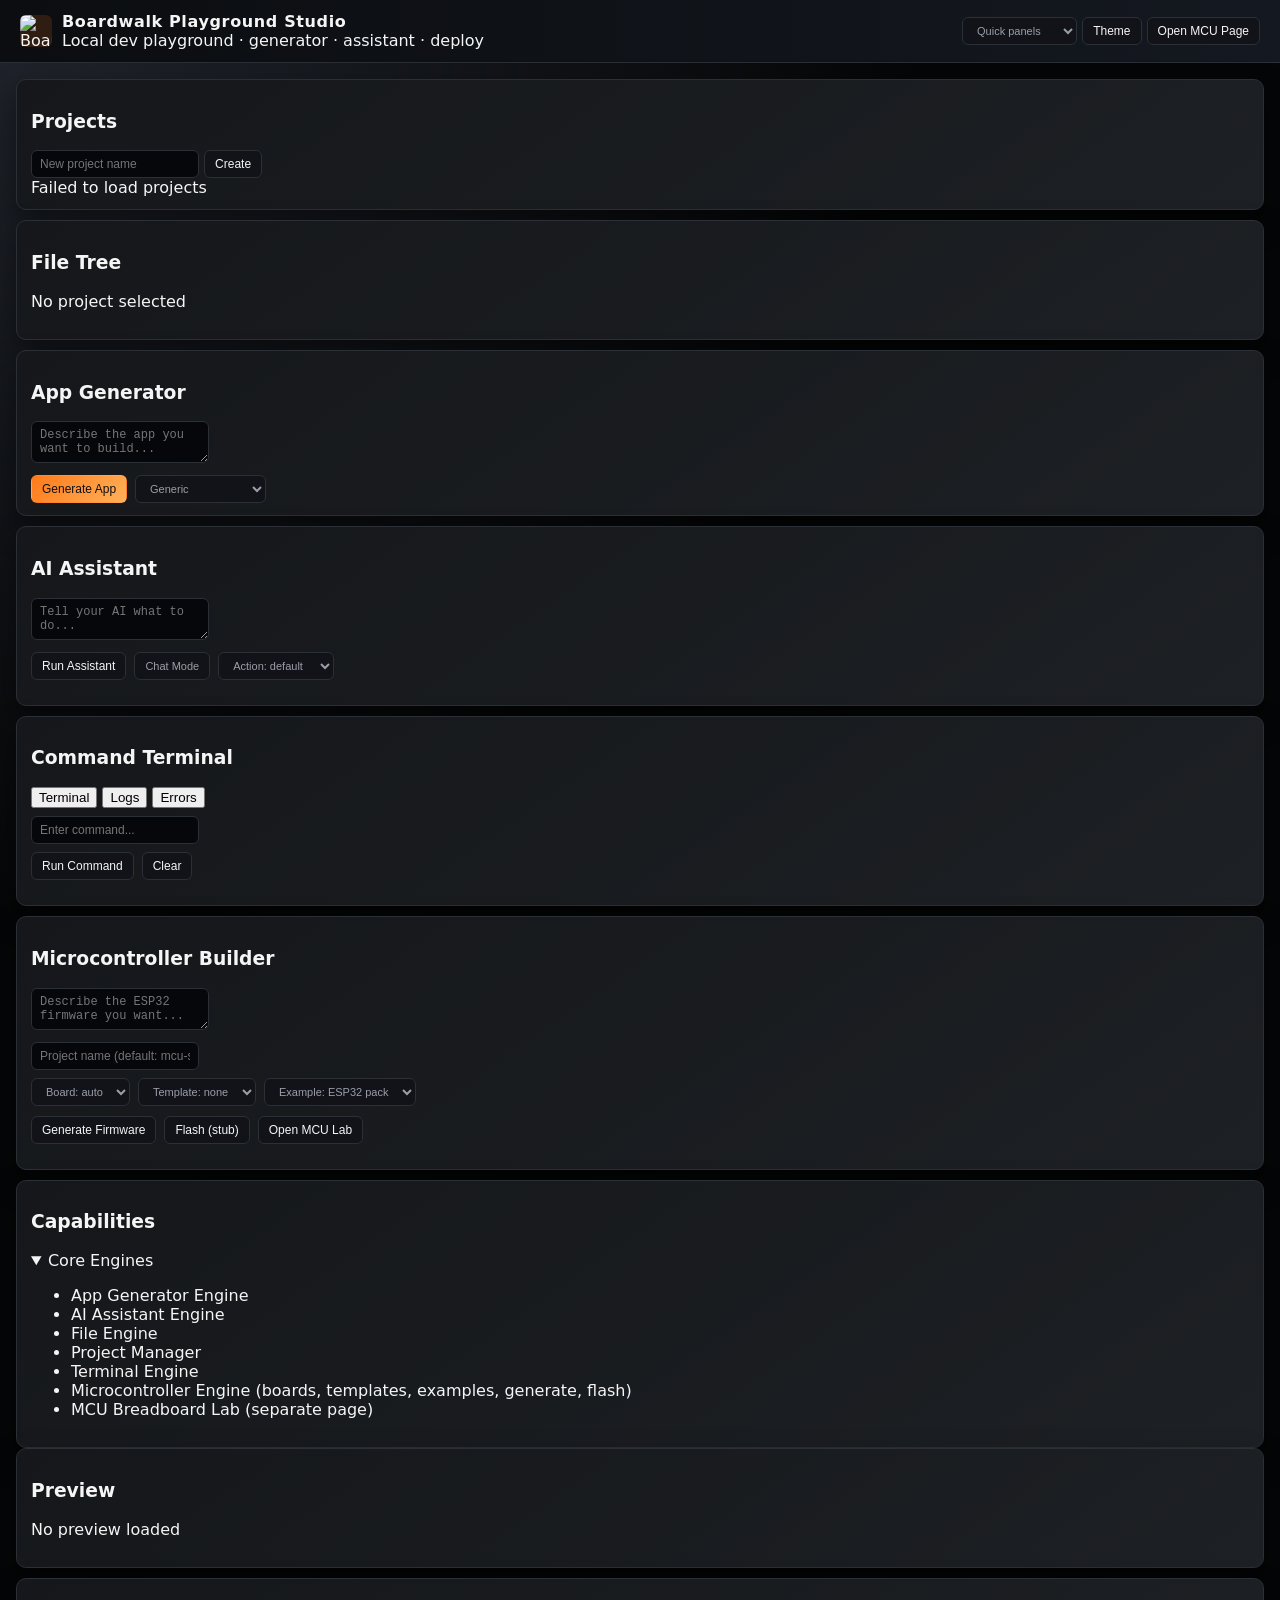
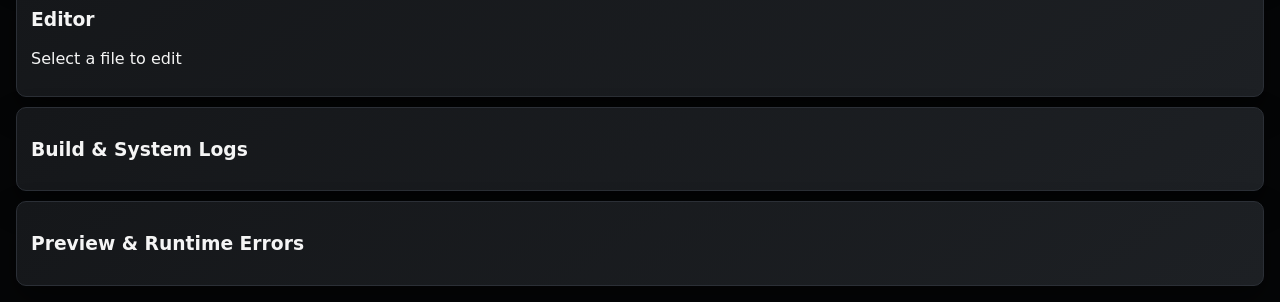
==== frontend/index.html @ 60bc38b6 "Update index.html" ====
<!DOCTYPE html>
<html lang="en" data-theme="industrial">
<head>
  <meta charset="UTF-8" />
  <title>Boardwalk Playground Studio</title>
  <link rel="stylesheet" href="static/style.css" />
</head>

<body class="layout-page">

  <!-- TOP BAR -->
  <header class="topbar">
    <div class="topbar-left">
      <img src="/static/logo.png" class="logo" alt="Boardwalk logo" />
      <div>
        <div class="app-title">Boardwalk Playground Studio</div>
        <div class="muted">Local dev playground · generator · assistant · deploy</div>
      </div>
    </div>

    <div class="topbar-right">
      <div class="flex-row">
        <select id="panel-switch" class="btn small" title="Quick switch panels">
          <option value="">Quick panels</option>
          <option value="panel-projects">Projects</option>
          <option value="panel-filetree">File Tree</option>
          <option value="panel-generator">Generator</option>
          <option value="panel-ai">AI Assistant</option>
          <option value="panel-terminal">Terminal</option>
          <option value="panel-microcontroller">Microcontroller</option>
          <option value="panel-capabilities">Capabilities</option>
        </select>

        <button id="theme-toggle" class="btn">Theme</button>
        <button id="open-mcu-page" class="btn">Open MCU Page</button>
      </div>
    </div>
  </header>

  <!-- MAIN LAYOUT -->
  <main class="page-main">

    <!-- LEFT COLUMN -->
    <aside class="left-column">

      <!-- PROJECTS -->
      <section class="panel" id="panel-projects">
        <h3>Projects</h3>
        <div class="pm-controls">
          <input id="pm-new-name" type="text" placeholder="New project name" />
          <button id="pm-create" class="btn btn-primary">Create</button>
        </div>
        <div id="pm-list" class="pm-list"></div>
      </section>

      <!-- FILE TREE -->
      <section class="panel" id="panel-filetree">
        <h3>File Tree</h3>
        <div id="ft-root" class="filetree">No project selected</div>
      </section>

      <!-- GENERATOR -->
      <section class="panel" id="panel-generator">
        <h3>App Generator</h3>
        <textarea id="generator-input" placeholder="Describe the app you want to build..."></textarea>
        <div style="display:flex;gap:8px;margin-top:8px;">
          <button id="generator-run" class="btn btn-primary">Generate App</button>
          <select id="generator-type" class="btn small">
            <option value="generic">Generic</option>
            <option value="web">Web App</option>
            <option value="microcontroller">Microcontroller</option>
            <option value="worker">Cloudflare Worker</option>
          </select>
        </div>
      </section>

      <!-- AI ASSISTANT -->
      <section class="panel" id="panel-ai">
        <h3>AI Assistant</h3>
        <textarea id="assistant-input" placeholder="Tell your AI what to do..."></textarea>
        <div style="display:flex;gap:8px;margin-top:8px;">
          <button id="assistant-run" class="btn btn-secondary">Run Assistant</button>
          <button id="assistant-chat-mode" class="btn small">Chat Mode</button>
          <select id="assistant-action" class="btn small">
            <option value="default">Action: default</option>
            <option value="edit-file">Edit file</option>
            <option value="run-command">Run command</option>
            <option value="generate-mcu">Generate MCU</option>
          </select>
        </div>
        <pre id="assistant-output"></pre>
      </section>

      <!-- TERMINAL -->
      <section class="panel" id="panel-terminal">
        <h3>Command Terminal</h3>

        <div class="tabs" role="tablist">
          <button class="tab active" data-tab="terminal">Terminal</button>
          <button class="tab" data-tab="logs">Logs</button>
          <button class="tab" data-tab="errors">Errors</button>
        </div>

        <div id="terminal-tab-terminal" style="margin-top:8px;">
          <input id="terminal-input" type="text" placeholder="Enter command..." />
          <div style="display:flex;gap:8px;margin-top:8px;">
            <button id="terminal-run" class="btn btn-accent">Run Command</button>
            <button id="terminal-clear" class="btn">Clear</button>
          </div>
          <pre id="terminal-output"></pre>
        </div>

        <div id="terminal-tab-logs" style="display:none;margin-top:8px;">
          <pre id="terminal-logs-output"></pre>
        </div>

        <div id="terminal-tab-errors" style="display:none;margin-top:8px;">
          <pre id="terminal-errors-output"></pre>
        </div>
      </section>

      <!-- MCU BUILDER -->
      <section class="panel" id="panel-microcontroller">
        <h3>Microcontroller Builder</h3>

        <textarea id="mcu-input" placeholder="Describe the ESP32 code or behavior you want..."></textarea>

        <div style="display:flex;flex-direction:column;gap:6px;margin-top:8px;">

          <div style="display:flex;gap:8px;">
            <input id="mcu-project" type="text" placeholder="Project name" />
            <select id="mcu-board" class="btn small">
              <option value="">Board: auto (ESP32 DevKit)</option>
            </select>
          </div>

          <div style="display:flex;gap:8px;">
            <select id="mcu-template" class="btn small">
              <option value="">Template: none</option>
            </select>
            <select id="mcu-example" class="btn small">
              <option value="">Example: ESP32 pack</option>
              <option value="esp32-wifi-scan">WiFi Scan</option>
              <option value="esp32-wifi-connect">WiFi Connect</option>
              <option value="esp32-ble-uart">BLE UART</option>
            </select>
          </div>

          <div class="mcu-settings-row">
            <input id="mcu-baud" type="number" class="small-input" placeholder="Baud (115200)" />
            <input id="mcu-port" type="text" class="small-input" placeholder="Port (auto)" />
            <select id="mcu-flash-mode" class="btn small">
              <option value="">Flash mode (default dio)</option>
              <option value="dio">DIO</option>
              <option value="qio">QIO</option>
            </select>
            <select id="mcu-flash-freq" class="btn small">
              <option value="">Flash freq (default 40m)</option>
              <option value="40m">40 MHz</option>
              <option value="80m">80 MHz</option>
            </select>
          </div>

          <div style="display:flex;gap:8px;margin-top:4px;flex-wrap:wrap;">
            <button id="mcu-run" class="btn btn-primary">Generate Firmware</button>
            <button id="mcu-flash" class="btn">Flash (stub)</button>
            <button id="mcu-open-lab" class="btn btn-secondary">Open MCU Breadboard Lab</button>
          </div>
        </div>

        <pre id="mcu-output"></pre>
      </section>

      <!-- CAPABILITIES -->
      <section class="panel" id="panel-capabilities">
        <h3>Capabilities</h3>
        <p class="muted">See full capabilities page for complete system manual.</p>
        <a href="/capabilities" class="btn btn-primary" style="margin-top:8px;">Open Capabilities</a>
      </section>

    </aside>

    <!-- RIGHT COLUMN -->
    <section class="right-column">

      <!-- PREVIEW -->
      <section class="panel" id="panel-preview">
        <h3>Preview</h3>
        <div id="preview-root"><p class="muted">No preview loaded</p></div>
      </section>

      <!-- MAIN VIEW -->
      <section class="panel" id="panel-main-view">
        <h3>Main View</h3>
        <div id="main-root"><p class="muted">Editor and details will appear here</p></div>
      </section>

      <!-- LOGS -->
      <section class="panel" id="panel-logs">
        <h3>Build & System Logs</h3>
        <pre id="logs-output"></pre>
      </section>

      <!-- ERRORS -->
      <section class="panel" id="panel-errors">
        <h3>Preview & Runtime Errors</h3>
        <pre id="errors-output"></pre>
      </section>

    </section>

  </main>

  <!-- INLINE SCRIPT FOR THEME + PANEL SWITCH + TERMINAL TABS -->
  <script>
    document.addEventListener("DOMContentLoaded", () => {

      // Panel switcher
      const panelSwitch = document.getElementById("panel-switch");
      panelSwitch?.addEventListener("change", (e) => {
        const id = e.target.value;
        if (!id) return;
        const el = document.getElementById(id);
        if (!el) return;
        el.scrollIntoView({ behavior: "smooth", block: "center" });
        panelSwitch.value = "";
      });

      // Terminal tabs
      const tabs = document.querySelectorAll(".tab");
      tabs.forEach((t) => {
        t.addEventListener("click", () => {
          tabs.forEach(x => x.classList.remove("active"));
          t.classList.add("active");
          const tab = t.dataset.tab;
          document.getElementById("terminal-tab-terminal").style.display = tab === "terminal" ? "" : "none";
          document.getElementById("terminal-tab-logs").style.display = tab === "logs" ? "" : "none";
          document.getElementById("terminal-tab-errors").style.display = tab === "errors" ? "" : "none";
        });
      });

      // Open MCU full-page lab
      document.getElementById("open-mcu-page")?.addEventListener("click", () => {
        window.open("/static/microcontroller.html", "_blank");
      });

      // Theme toggle
      document.getElementById("theme-toggle")?.addEventListener("click", () => {
        const current = document.documentElement.getAttribute("data-theme");
        const next = current === "industrial" ? "gold" : "industrial";
        document.documentElement.setAttribute("data-theme", next);
        document.getElementById("theme-toggle").textContent = `Theme: ${next}`;
      });

    });
  </script>

  <!-- MAIN APP LOGIC -->
  <script src="static/app.js"></script>

</body>
</html>
---- frontend/static/style.css ----
:root {
  --bg: #050607;
  --bg-panel: #15171a;
  --bg-panel-alt: #1d2024;
  --border: #2b2f36;
  --accent: #ff7a1a;
  --accent-soft: rgba(255, 122, 26, 0.15);
  --text: #f5f5f5;
  --muted: #9a9ea8;
  --danger: #ff3b3b;
  --success: #3bff7a;
  --font: system-ui, -apple-system, BlinkMacSystemFont, "Segoe UI", sans-serif;
}

html[data-theme="neon"] {
  --bg: #020308;
  --bg-panel: #050814;
  --bg-panel-alt: #070b1a;
  --border: #1b2140;
  --accent: #00ff9c;
  --accent-soft: rgba(0, 255, 156, 0.15);
  --text: #e9fdf7;
  --muted: #7ad7b5;
  --danger: #ff4f7b;
  --success: #00ff9c;
}

* {
  box-sizing: border-box;
}

body {
  margin: 0;
  background: radial-gradient(circle at top left, #20242c 0, var(--bg) 40%);
  color: var(--text);
  font-family: var(--font);
}

/* Topbar */

.topbar {
  display: flex;
  justify-content: space-between;
  align-items: center;
  padding: 12px 20px;
  background: linear-gradient(90deg, #0b0d10, #141820);
  border-bottom: 1px solid var(--border);
}

.topbar-left {
  display: flex;
  align-items: center;
  gap: 10px;
}

.logo {
  width: 32px;
  height: 32px;
  border-radius: 6px;
  background: var(--accent-soft);
}

.app-title {
  font-weight: 600;
  letter-spacing: 0.04em;
}

.topbar-right {
  display: flex;
  gap: 8px;
}

/* Layouts */

.layout-two-column .main-grid {
  display: grid;
  grid-template-columns: 280px minmax(0, 1fr);
  gap: 16px;
  padding: 16px;
}

.layout-page .page-main {
  padding: 16px;
}

/* Panels */

.panel {
  background: linear-gradient(145deg, var(--bg-panel), var(--bg-panel-alt));
  border-radius: 10px;
  border: 1px solid var(--border);
  padding: 12px 14px;
  box-shadow: 0 14px 30px rgba(0, 0, 0, 0.45);
}

.panel h2 {
  margin: 0 0 8px;
  font-size: 14px;
  text-transform: uppercase;
  letter-spacing: 0.08em;
  color: var(--muted);
}

/* Columns */

.left-column {
  display: flex;
  flex-direction: column;
  gap: 10px;
}

.right-column {
  display: flex;
  flex-direction: column;
  gap: 10px;
}

/* Buttons */

.btn {
  border-radius: 6px;
  border: 1px solid var(--border);
  background: #111319;
  color: var(--text);
  padding: 6px 10px;
  font-size: 12px;
  cursor: pointer;
}

.btn:hover {
  border-color: var(--accent);
  box-shadow: 0 0 0 1px var(--accent-soft);
}

.btn-primary {
  background: linear-gradient(135deg, var(--accent), #ffb15a);
  color: #111;
  border-color: transparent;
}

.btn-primary:hover {
  filter: brightness(1.05);
}

.btn-ghost {
  background: transparent;
}

/* Inputs */

input, select, textarea {
  background: #05070b;
  border-radius: 6px;
  border: 1px solid var(--border);
  color: var(--text);
  padding: 6px 8px;
  font-size: 12px;
}

input:focus, select:focus, textarea:focus {
  outline: none;
  border-color: var(--accent);
  box-shadow: 0 0 0 1px var(--accent-soft);
}

/* File tree */

.file-item {
  font-size: 12px;
  padding: 3px 4px;
  border-radius: 4px;
  cursor: pointer;
}

.file-item:hover {
  background: rgba(255, 255, 255, 0.04);
}

/* Editor */

.editor-meta {
  display: flex;
  flex-wrap: wrap;
  gap: 8px;
  margin-bottom: 8px;
  align-items: center;
}

.editor-meta label {
  font-size: 11px;
  color: var(--muted);
}

.editor-meta input {
  margin-left: 4px;
}

/* Textarea */

#editor-text, #editor-text-dashboard {
  width: 100%;
  min-height: 260px;
  font-family: "JetBrains Mono", monospace;
  font-size: 12px;
  background: #05070b;
  color: #d5f5ff;
}

/* Logs */

.log-panel {
  margin-top: 8px;
  padding: 8px;
  background: #05070b;
  border-radius: 6px;
  border: 1px solid var(--border);
  font-size: 11px;
  max-height: 180px;
  overflow: auto;
}

.log-line.info {
  color: var(--muted);
}

.log-line.success {
  color: var(--success);
}

.log-line.error {
  color: var(--danger);
}

/* Button grid */

.button-grid {
  display: grid;
  grid-template-columns: repeat(auto-fit, minmax(140px, 1fr));
  gap: 6px;
}

/* Preview */

.preview-frame {
  width: 100%;
  height: 260px;
  border-radius: 8px;
  border: 1px solid var(--border);
  background: #05070b;
}

/* Links */

a {
  color: var(--accent);
  text-decoration: none;
  font-size: 12px;
}

a:hover {
  text-decoration: underline;
}

/* Small text */

.small {
  font-size: 11px;
  color: var(--muted);
}
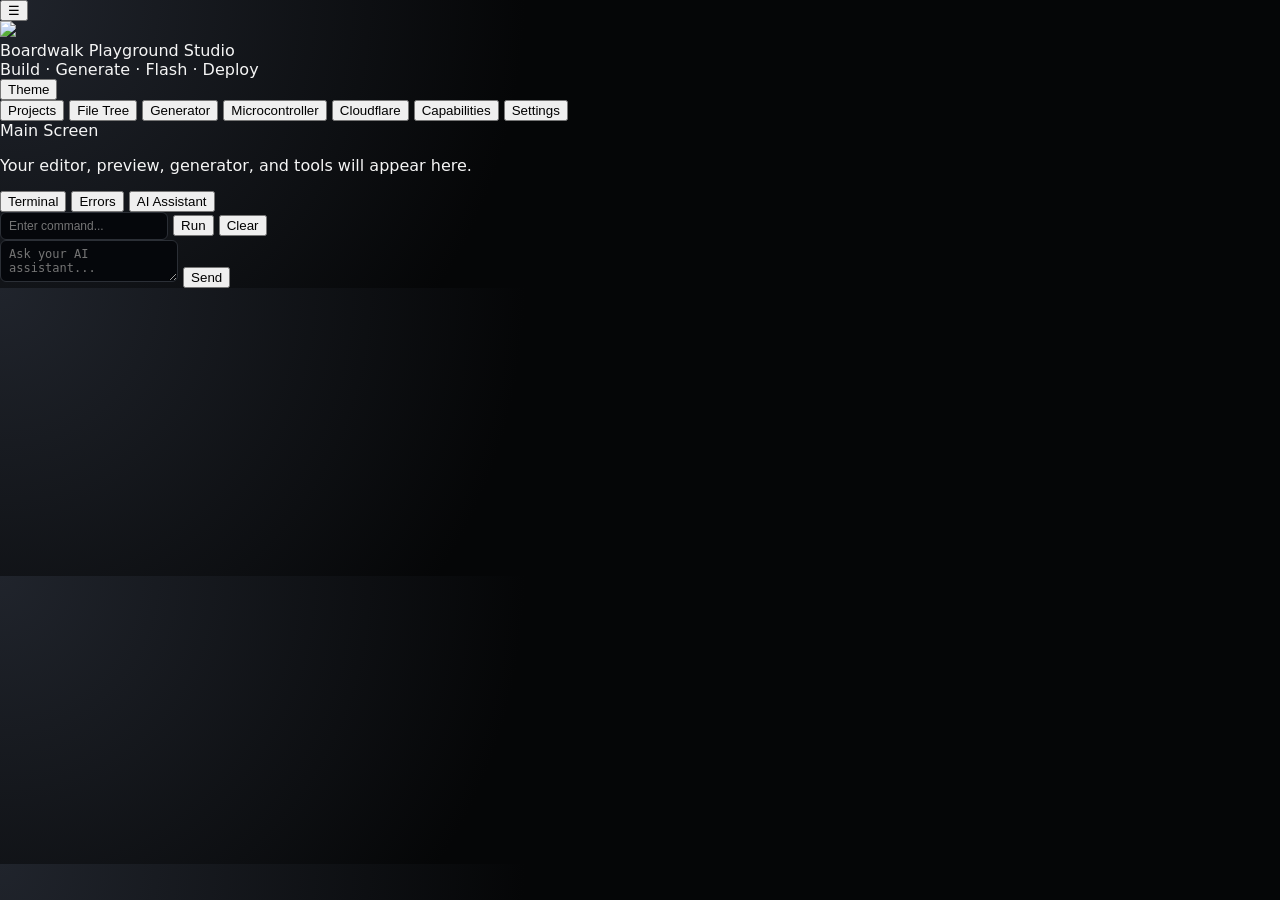
==== commit f6be0a84: "Update index.html" ====
--- a/frontend/index.html
+++ b/frontend/index.html
@@ -6,256 +6,132 @@
   <link rel="stylesheet" href="static/style.css" />
 </head>
 
-<body class="layout-page">
+<body class="playground-root">
 
-  <!-- TOP BAR -->
-  <header class="topbar">
-    <div class="topbar-left">
-      <img src="/static/logo.png" class="logo" alt="Boardwalk logo" />
+  <!-- TOP NAV BAR -->
+  <header class="pg-topbar">
+    <button id="burger" class="pg-burger">☰</button>
+
+    <div class="pg-topbar-title">
+      <img src="/static/logo.png" class="pg-logo" />
       <div>
-        <div class="app-title">Boardwalk Playground Studio</div>
-        <div class="muted">Local dev playground · generator · assistant · deploy</div>
+        <div class="pg-title">Boardwalk Playground Studio</div>
+        <div class="pg-subtitle">Build · Generate · Flash · Deploy</div>
       </div>
     </div>
 
-    <div class="topbar-right">
-      <div class="flex-row">
-        <select id="panel-switch" class="btn small" title="Quick switch panels">
-          <option value="">Quick panels</option>
-          <option value="panel-projects">Projects</option>
-          <option value="panel-filetree">File Tree</option>
-          <option value="panel-generator">Generator</option>
-          <option value="panel-ai">AI Assistant</option>
-          <option value="panel-terminal">Terminal</option>
-          <option value="panel-microcontroller">Microcontroller</option>
-          <option value="panel-capabilities">Capabilities</option>
-        </select>
-
-        <button id="theme-toggle" class="btn">Theme</button>
-        <button id="open-mcu-page" class="btn">Open MCU Page</button>
-      </div>
+    <div class="pg-topbar-actions">
+      <button id="theme-toggle" class="pg-btn">Theme</button>
     </div>
   </header>
 
   <!-- MAIN LAYOUT -->
-  <main class="page-main">
+  <div class="pg-layout">
 
-    <!-- LEFT COLUMN -->
-    <aside class="left-column">
+    <!-- LEFT SIDEBAR -->
+    <aside class="pg-sidebar" id="sidebar">
+      <button class="pg-nav-btn" data-panel="projects">Projects</button>
+      <button class="pg-nav-btn" data-panel="filetree">File Tree</button>
+      <button class="pg-nav-btn" data-panel="generator">Generator</button>
+      <button class="pg-nav-btn" data-panel="microcontroller">Microcontroller</button>
+      <button class="pg-nav-btn" data-panel="cloudflare">Cloudflare</button>
+      <button class="pg-nav-btn" data-panel="capabilities">Capabilities</button>
+      <button class="pg-nav-btn" data-panel="settings">Settings</button>
+    </aside>
 
-      <!-- PROJECTS -->
-      <section class="panel" id="panel-projects">
-        <h3>Projects</h3>
-        <div class="pm-controls">
-          <input id="pm-new-name" type="text" placeholder="New project name" />
-          <button id="pm-create" class="btn btn-primary">Create</button>
-        </div>
-        <div id="pm-list" class="pm-list"></div>
-      </section>
+    <!-- MAIN WORK AREA -->
+    <main class="pg-main">
 
-      <!-- FILE TREE -->
-      <section class="panel" id="panel-filetree">
-        <h3>File Tree</h3>
-        <div id="ft-root" class="filetree">No project selected</div>
-      </section>
-
-      <!-- GENERATOR -->
-      <section class="panel" id="panel-generator">
-        <h3>App Generator</h3>
-        <textarea id="generator-input" placeholder="Describe the app you want to build..."></textarea>
-        <div style="display:flex;gap:8px;margin-top:8px;">
-          <button id="generator-run" class="btn btn-primary">Generate App</button>
-          <select id="generator-type" class="btn small">
-            <option value="generic">Generic</option>
-            <option value="web">Web App</option>
-            <option value="microcontroller">Microcontroller</option>
-            <option value="worker">Cloudflare Worker</option>
-          </select>
+      <!-- MAIN SCREEN (TOP) -->
+      <section class="pg-main-screen" id="main-screen">
+        <div class="pg-main-header">Main Screen</div>
+        <div id="main-content" class="pg-main-content">
+          <p class="muted">Your editor, preview, generator, and tools will appear here.</p>
         </div>
       </section>
 
-      <!-- AI ASSISTANT -->
-      <section class="panel" id="panel-ai">
-        <h3>AI Assistant</h3>
-        <textarea id="assistant-input" placeholder="Tell your AI what to do..."></textarea>
-        <div style="display:flex;gap:8px;margin-top:8px;">
-          <button id="assistant-run" class="btn btn-secondary">Run Assistant</button>
-          <button id="assistant-chat-mode" class="btn small">Chat Mode</button>
-          <select id="assistant-action" class="btn small">
-            <option value="default">Action: default</option>
-            <option value="edit-file">Edit file</option>
-            <option value="run-command">Run command</option>
-            <option value="generate-mcu">Generate MCU</option>
-          </select>
-        </div>
-        <pre id="assistant-output"></pre>
-      </section>
+      <!-- BOTTOM DOCK -->
+      <section class="pg-dock">
 
-      <!-- TERMINAL -->
-      <section class="panel" id="panel-terminal">
-        <h3>Command Terminal</h3>
-
-        <div class="tabs" role="tablist">
-          <button class="tab active" data-tab="terminal">Terminal</button>
-          <button class="tab" data-tab="logs">Logs</button>
-          <button class="tab" data-tab="errors">Errors</button>
+        <!-- DOCK TABS -->
+        <div class="pg-dock-tabs">
+          <button class="pg-dock-tab active" data-dock="terminal">Terminal</button>
+          <button class="pg-dock-tab" data-dock="errors">Errors</button>
+          <button class="pg-dock-tab" data-dock="ai">AI Assistant</button>
         </div>
 
-        <div id="terminal-tab-terminal" style="margin-top:8px;">
-          <input id="terminal-input" type="text" placeholder="Enter command..." />
-          <div style="display:flex;gap:8px;margin-top:8px;">
-            <button id="terminal-run" class="btn btn-accent">Run Command</button>
-            <button id="terminal-clear" class="btn">Clear</button>
+        <!-- DOCK PANELS -->
+        <div class="pg-dock-panels">
+
+          <!-- TERMINAL PANEL -->
+          <div class="pg-dock-panel" id="dock-terminal">
+            <div class="pg-terminal-output" id="terminal-output"></div>
+            <div class="pg-terminal-input-row">
+              <input id="terminal-input" class="pg-terminal-input" placeholder="Enter command..." />
+              <button id="terminal-run" class="pg-btn-accent">Run</button>
+              <button id="terminal-clear" class="pg-btn">Clear</button>
+            </div>
           </div>
-          <pre id="terminal-output"></pre>
-        </div>
 
-        <div id="terminal-tab-logs" style="display:none;margin-top:8px;">
-          <pre id="terminal-logs-output"></pre>
-        </div>
+          <!-- ERRORS PANEL -->
+          <div class="pg-dock-panel hidden" id="dock-errors">
+            <div class="pg-errors-output" id="errors-output"></div>
+          </div>
 
-        <div id="terminal-tab-errors" style="display:none;margin-top:8px;">
-          <pre id="terminal-errors-output"></pre>
+          <!-- AI PANEL -->
+          <div class="pg-dock-panel hidden" id="dock-ai">
+            <div class="pg-ai-output" id="ai-output"></div>
+            <div class="pg-ai-input-row">
+              <textarea id="ai-input" class="pg-ai-input" placeholder="Ask your AI assistant..."></textarea>
+              <button id="ai-send" class="pg-btn-primary">Send</button>
+            </div>
+          </div>
+
         </div>
       </section>
 
-      <!-- MCU BUILDER -->
-      <section class="panel" id="panel-microcontroller">
-        <h3>Microcontroller Builder</h3>
+    </main>
 
-        <textarea id="mcu-input" placeholder="Describe the ESP32 code or behavior you want..."></textarea>
+  </div>
 
-        <div style="display:flex;flex-direction:column;gap:6px;margin-top:8px;">
-
-          <div style="display:flex;gap:8px;">
-            <input id="mcu-project" type="text" placeholder="Project name" />
-            <select id="mcu-board" class="btn small">
-              <option value="">Board: auto (ESP32 DevKit)</option>
-            </select>
-          </div>
-
-          <div style="display:flex;gap:8px;">
-            <select id="mcu-template" class="btn small">
-              <option value="">Template: none</option>
-            </select>
-            <select id="mcu-example" class="btn small">
-              <option value="">Example: ESP32 pack</option>
-              <option value="esp32-wifi-scan">WiFi Scan</option>
-              <option value="esp32-wifi-connect">WiFi Connect</option>
-              <option value="esp32-ble-uart">BLE UART</option>
-            </select>
-          </div>
-
-          <div class="mcu-settings-row">
-            <input id="mcu-baud" type="number" class="small-input" placeholder="Baud (115200)" />
-            <input id="mcu-port" type="text" class="small-input" placeholder="Port (auto)" />
-            <select id="mcu-flash-mode" class="btn small">
-              <option value="">Flash mode (default dio)</option>
-              <option value="dio">DIO</option>
-              <option value="qio">QIO</option>
-            </select>
-            <select id="mcu-flash-freq" class="btn small">
-              <option value="">Flash freq (default 40m)</option>
-              <option value="40m">40 MHz</option>
-              <option value="80m">80 MHz</option>
-            </select>
-          </div>
-
-          <div style="display:flex;gap:8px;margin-top:4px;flex-wrap:wrap;">
-            <button id="mcu-run" class="btn btn-primary">Generate Firmware</button>
-            <button id="mcu-flash" class="btn">Flash (stub)</button>
-            <button id="mcu-open-lab" class="btn btn-secondary">Open MCU Breadboard Lab</button>
-          </div>
-        </div>
-
-        <pre id="mcu-output"></pre>
-      </section>
-
-      <!-- CAPABILITIES -->
-      <section class="panel" id="panel-capabilities">
-        <h3>Capabilities</h3>
-        <p class="muted">See full capabilities page for complete system manual.</p>
-        <a href="/capabilities" class="btn btn-primary" style="margin-top:8px;">Open Capabilities</a>
-      </section>
-
-    </aside>
-
-    <!-- RIGHT COLUMN -->
-    <section class="right-column">
-
-      <!-- PREVIEW -->
-      <section class="panel" id="panel-preview">
-        <h3>Preview</h3>
-        <div id="preview-root"><p class="muted">No preview loaded</p></div>
-      </section>
-
-      <!-- MAIN VIEW -->
-      <section class="panel" id="panel-main-view">
-        <h3>Main View</h3>
-        <div id="main-root"><p class="muted">Editor and details will appear here</p></div>
-      </section>
-
-      <!-- LOGS -->
-      <section class="panel" id="panel-logs">
-        <h3>Build & System Logs</h3>
-        <pre id="logs-output"></pre>
-      </section>
-
-      <!-- ERRORS -->
-      <section class="panel" id="panel-errors">
-        <h3>Preview & Runtime Errors</h3>
-        <pre id="errors-output"></pre>
-      </section>
-
-    </section>
-
-  </main>
-
-  <!-- INLINE SCRIPT FOR THEME + PANEL SWITCH + TERMINAL TABS -->
+  <!-- SCRIPT: PANEL SWITCHING + DOCK LOGIC + THEME -->
   <script>
     document.addEventListener("DOMContentLoaded", () => {
 
-      // Panel switcher
-      const panelSwitch = document.getElementById("panel-switch");
-      panelSwitch?.addEventListener("change", (e) => {
-        const id = e.target.value;
-        if (!id) return;
-        const el = document.getElementById(id);
-        if (!el) return;
-        el.scrollIntoView({ behavior: "smooth", block: "center" });
-        panelSwitch.value = "";
-      });
-
-      // Terminal tabs
-      const tabs = document.querySelectorAll(".tab");
-      tabs.forEach((t) => {
-        t.addEventListener("click", () => {
-          tabs.forEach(x => x.classList.remove("active"));
-          t.classList.add("active");
-          const tab = t.dataset.tab;
-          document.getElementById("terminal-tab-terminal").style.display = tab === "terminal" ? "" : "none";
-          document.getElementById("terminal-tab-logs").style.display = tab === "logs" ? "" : "none";
-          document.getElementById("terminal-tab-errors").style.display = tab === "errors" ? "" : "none";
+      // SIDEBAR NAVIGATION
+      document.querySelectorAll(".pg-nav-btn").forEach(btn => {
+        btn.addEventListener("click", () => {
+          const panel = btn.dataset.panel;
+          document.getElementById("main-content").innerHTML =
+            `<h2>${panel}</h2><p class="muted">Panel content will load here.</p>`;
         });
       });
 
-      // Open MCU full-page lab
-      document.getElementById("open-mcu-page")?.addEventListener("click", () => {
-        window.open("/static/microcontroller.html", "_blank");
+      // DOCK TAB SWITCHING
+      const dockTabs = document.querySelectorAll(".pg-dock-tab");
+      dockTabs.forEach(tab => {
+        tab.addEventListener("click", () => {
+          dockTabs.forEach(t => t.classList.remove("active"));
+          tab.classList.add("active");
+
+          const target = tab.dataset.dock;
+          document.querySelectorAll(".pg-dock-panel").forEach(panel => {
+            panel.classList.add("hidden");
+          });
+          document.getElementById(`dock-${target}`).classList.remove("hidden");
+        });
       });
 
-      // Theme toggle
-      document.getElementById("theme-toggle")?.addEventListener("click", () => {
+      // THEME TOGGLE
+      document.getElementById("theme-toggle").addEventListener("click", () => {
         const current = document.documentElement.getAttribute("data-theme");
         const next = current === "industrial" ? "gold" : "industrial";
         document.documentElement.setAttribute("data-theme", next);
-        document.getElementById("theme-toggle").textContent = `Theme: ${next}`;
       });
 
     });
   </script>
 
-  <!-- MAIN APP LOGIC -->
   <script src="static/app.js"></script>
 
 </body>
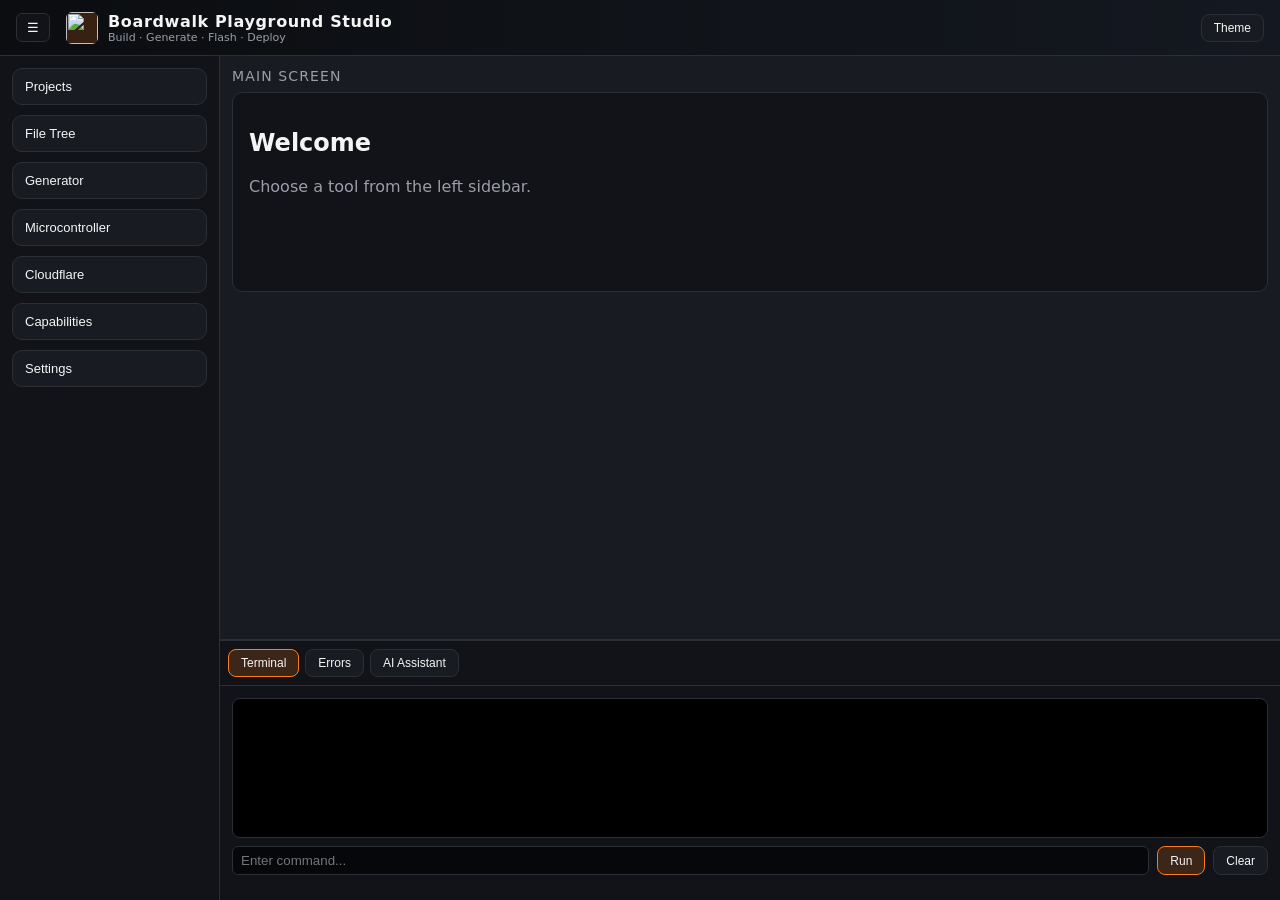
==== commit 1ce79dfa: "Update index.html" ====
--- a/frontend/index.html
+++ b/frontend/index.html
@@ -42,7 +42,7 @@
     <!-- MAIN WORK AREA -->
     <main class="pg-main">
 
-      <!-- MAIN SCREEN (TOP) -->
+      <!-- MAIN SCREEN -->
       <section class="pg-main-screen" id="main-screen">
         <div class="pg-main-header">Main Screen</div>
         <div id="main-content" class="pg-main-content">
@@ -63,7 +63,7 @@
         <!-- DOCK PANELS -->
         <div class="pg-dock-panels">
 
-          <!-- TERMINAL PANEL -->
+          <!-- TERMINAL -->
           <div class="pg-dock-panel" id="dock-terminal">
             <div class="pg-terminal-output" id="terminal-output"></div>
             <div class="pg-terminal-input-row">
@@ -73,12 +73,12 @@
             </div>
           </div>
 
-          <!-- ERRORS PANEL -->
+          <!-- ERRORS -->
           <div class="pg-dock-panel hidden" id="dock-errors">
             <div class="pg-errors-output" id="errors-output"></div>
           </div>
 
-          <!-- AI PANEL -->
+          <!-- AI -->
           <div class="pg-dock-panel hidden" id="dock-ai">
             <div class="pg-ai-output" id="ai-output"></div>
             <div class="pg-ai-input-row">
@@ -94,20 +94,20 @@
 
   </div>
 
-  <!-- SCRIPT: PANEL SWITCHING + DOCK LOGIC + THEME -->
+  <!-- THEME + DOCK LOGIC -->
   <script>
     document.addEventListener("DOMContentLoaded", () => {
 
-      // SIDEBAR NAVIGATION
+      // Sidebar placeholder (real logic in app.js)
       document.querySelectorAll(".pg-nav-btn").forEach(btn => {
         btn.addEventListener("click", () => {
           const panel = btn.dataset.panel;
           document.getElementById("main-content").innerHTML =
-            `<h2>${panel}</h2><p class="muted">Panel content will load here.</p>`;
+            `<h2>${panel}</h2><p class="muted">Loading...</p>`;
         });
       });
 
-      // DOCK TAB SWITCHING
+      // Dock tabs
       const dockTabs = document.querySelectorAll(".pg-dock-tab");
       dockTabs.forEach(tab => {
         tab.addEventListener("click", () => {
@@ -122,7 +122,7 @@
         });
       });
 
-      // THEME TOGGLE
+      // Theme toggle
       document.getElementById("theme-toggle").addEventListener("click", () => {
         const current = document.documentElement.getAttribute("data-theme");
         const next = current === "industrial" ? "gold" : "industrial";
@@ -132,6 +132,7 @@
     });
   </script>
 
+  <!-- MAIN APP LOGIC -->
   <script src="static/app.js"></script>
 
 </body>
--- a/frontend/static/style.css
+++ b/frontend/static/style.css
@@ -1,10 +1,14 @@
+/* ============================================================
+   PLAYGROUND GLOBAL THEME
+   ============================================================ */
+
 :root {
   --bg: #050607;
-  --bg-panel: #15171a;
-  --bg-panel-alt: #1d2024;
+  --bg-panel: #111318;
+  --bg-panel-alt: #181b22;
   --border: #2b2f36;
   --accent: #ff7a1a;
-  --accent-soft: rgba(255, 122, 26, 0.15);
+  --accent-soft: rgba(255, 122, 26, 0.18);
   --text: #f5f5f5;
   --muted: #9a9ea8;
   --danger: #ff3b3b;
@@ -12,258 +16,316 @@
   --font: system-ui, -apple-system, BlinkMacSystemFont, "Segoe UI", sans-serif;
 }
 
+html[data-theme="gold"] {
+  --accent: #ffb84d;
+  --accent-soft: rgba(255, 184, 77, 0.18);
+  --bg-panel: #1a1a1a;
+  --bg-panel-alt: #222;
+  --text: #fff8e6;
+  --muted: #d8c7a1;
+}
+
 html[data-theme="neon"] {
+  --accent: #00ff9c;
+  --accent-soft: rgba(0, 255, 156, 0.18);
   --bg: #020308;
   --bg-panel: #050814;
   --bg-panel-alt: #070b1a;
-  --border: #1b2140;
-  --accent: #00ff9c;
-  --accent-soft: rgba(0, 255, 156, 0.15);
   --text: #e9fdf7;
   --muted: #7ad7b5;
-  --danger: #ff4f7b;
-  --success: #00ff9c;
-}
+}
+
+/* ============================================================
+   RESET + BODY
+   ============================================================ */
 
 * {
   box-sizing: border-box;
 }
 
-body {
+body.playground-root {
   margin: 0;
   background: radial-gradient(circle at top left, #20242c 0, var(--bg) 40%);
   color: var(--text);
   font-family: var(--font);
-}
-
-/* Topbar */
-
-.topbar {
-  display: flex;
-  justify-content: space-between;
-  align-items: center;
-  padding: 12px 20px;
+  height: 100vh;
+  display: flex;
+  flex-direction: column;
+  overflow: hidden;
+}
+
+/* ============================================================
+   TOP BAR
+   ============================================================ */
+
+.pg-topbar {
+  height: 56px;
   background: linear-gradient(90deg, #0b0d10, #141820);
   border-bottom: 1px solid var(--border);
-}
-
-.topbar-left {
+  display: flex;
+  align-items: center;
+  padding: 0 16px;
+  gap: 16px;
+}
+
+.pg-burger {
+  background: var(--bg-panel);
+  border: 1px solid var(--border);
+  color: var(--text);
+  padding: 6px 10px;
+  border-radius: 6px;
+  cursor: pointer;
+}
+
+.pg-topbar-title {
   display: flex;
   align-items: center;
   gap: 10px;
 }
 
-.logo {
+.pg-logo {
   width: 32px;
   height: 32px;
   border-radius: 6px;
   background: var(--accent-soft);
 }
 
-.app-title {
+.pg-title {
   font-weight: 600;
   letter-spacing: 0.04em;
 }
 
-.topbar-right {
-  display: flex;
-  gap: 8px;
-}
-
-/* Layouts */
-
-.layout-two-column .main-grid {
-  display: grid;
-  grid-template-columns: 280px minmax(0, 1fr);
-  gap: 16px;
-  padding: 16px;
-}
-
-.layout-page .page-main {
-  padding: 16px;
-}
-
-/* Panels */
-
-.panel {
-  background: linear-gradient(145deg, var(--bg-panel), var(--bg-panel-alt));
+.pg-subtitle {
+  font-size: 11px;
+  color: var(--muted);
+}
+
+.pg-topbar-actions {
+  margin-left: auto;
+}
+
+/* ============================================================
+   SIDEBAR
+   ============================================================ */
+
+.pg-layout {
+  flex: 1;
+  display: flex;
+  overflow: hidden;
+}
+
+.pg-sidebar {
+  width: 220px;
+  background: var(--bg-panel);
+  border-right: 1px solid var(--border);
+  padding: 12px;
+  display: flex;
+  flex-direction: column;
+  gap: 10px;
+  overflow-y: auto;
+}
+
+.pg-nav-btn {
+  background: var(--bg-panel-alt);
+  border: 1px solid var(--border);
+  padding: 10px 12px;
   border-radius: 10px;
-  border: 1px solid var(--border);
-  padding: 12px 14px;
-  box-shadow: 0 14px 30px rgba(0, 0, 0, 0.45);
-}
-
-.panel h2 {
-  margin: 0 0 8px;
+  color: var(--text);
+  font-size: 13px;
+  cursor: pointer;
+  text-align: left;
+  transition: 0.15s;
+}
+
+.pg-nav-btn:hover {
+  border-color: var(--accent);
+  background: var(--accent-soft);
+}
+
+/* ============================================================
+   MAIN AREA
+   ============================================================ */
+
+.pg-main {
+  flex: 1;
+  display: flex;
+  flex-direction: column;
+  overflow: hidden;
+}
+
+/* MAIN SCREEN */
+
+.pg-main-screen {
+  flex: 1;
+  background: var(--bg-panel-alt);
+  border-bottom: 1px solid var(--border);
+  padding: 12px;
+  overflow: auto;
+}
+
+.pg-main-header {
   font-size: 14px;
   text-transform: uppercase;
   letter-spacing: 0.08em;
   color: var(--muted);
-}
-
-/* Columns */
-
-.left-column {
+  margin-bottom: 8px;
+}
+
+.pg-main-content {
+  background: var(--bg-panel);
+  border: 1px solid var(--border);
+  border-radius: 10px;
+  padding: 16px;
+  min-height: 200px;
+}
+
+/* ============================================================
+   DOCK (BOTTOM)
+   ============================================================ */
+
+.pg-dock {
+  height: 260px;
+  background: var(--bg-panel);
+  border-top: 1px solid var(--border);
   display: flex;
   flex-direction: column;
-  gap: 10px;
-}
-
-.right-column {
-  display: flex;
-  flex-direction: column;
-  gap: 10px;
-}
-
-/* Buttons */
-
-.btn {
+}
+
+.pg-dock-tabs {
+  display: flex;
+  gap: 6px;
+  padding: 8px;
+  border-bottom: 1px solid var(--border);
+}
+
+.pg-dock-tab {
+  padding: 6px 12px;
+  background: var(--bg-panel-alt);
+  border: 1px solid var(--border);
+  border-radius: 8px;
+  color: var(--text);
+  cursor: pointer;
+  font-size: 12px;
+}
+
+.pg-dock-tab.active {
+  background: var(--accent-soft);
+  border-color: var(--accent);
+}
+
+.pg-dock-panels {
+  flex: 1;
+  position: relative;
+}
+
+.pg-dock-panel {
+  position: absolute;
+  inset: 0;
+  padding: 12px;
+  overflow: auto;
+}
+
+.hidden {
+  display: none !important;
+}
+
+/* ============================================================
+   TERMINAL
+   ============================================================ */
+
+.pg-terminal-output {
+  background: #000;
+  color: #0f0;
+  font-family: "JetBrains Mono", monospace;
+  font-size: 12px;
+  padding: 10px;
+  border-radius: 8px;
+  height: calc(100% - 50px);
+  overflow-y: auto;
+  border: 1px solid var(--border);
+}
+
+.pg-terminal-input-row {
+  display: flex;
+  gap: 8px;
+  margin-top: 8px;
+}
+
+.pg-terminal-input {
+  flex: 1;
+  background: #05070b;
+  border: 1px solid var(--border);
   border-radius: 6px;
-  border: 1px solid var(--border);
-  background: #111319;
-  color: var(--text);
-  padding: 6px 10px;
+  padding: 6px 8px;
+  color: var(--text);
+}
+
+/* ============================================================
+   AI PANEL
+   ============================================================ */
+
+.pg-ai-output {
+  background: var(--bg-panel-alt);
+  border: 1px solid var(--border);
+  border-radius: 8px;
+  padding: 10px;
+  height: calc(100% - 90px);
+  overflow-y: auto;
+  font-size: 13px;
+}
+
+.pg-ai-input-row {
+  display: flex;
+  gap: 8px;
+  margin-top: 10px;
+}
+
+.pg-ai-input {
+  flex: 1;
+  height: 60px;
+  background: #05070b;
+  border: 1px solid var(--border);
+  border-radius: 8px;
+  padding: 8px;
+  color: var(--text);
+  resize: none;
+}
+
+/* ============================================================
+   BUTTONS
+   ============================================================ */
+
+.pg-btn,
+.pg-btn-primary,
+.pg-btn-accent {
+  border-radius: 8px;
+  padding: 6px 12px;
   font-size: 12px;
   cursor: pointer;
-}
-
-.btn:hover {
+  border: 1px solid var(--border);
+  background: var(--bg-panel-alt);
+  color: var(--text);
+}
+
+.pg-btn:hover {
   border-color: var(--accent);
-  box-shadow: 0 0 0 1px var(--accent-soft);
-}
-
-.btn-primary {
-  background: linear-gradient(135deg, var(--accent), #ffb15a);
+}
+
+.pg-btn-primary {
+  background: var(--accent);
   color: #111;
   border-color: transparent;
 }
 
-.btn-primary:hover {
-  filter: brightness(1.05);
-}
-
-.btn-ghost {
-  background: transparent;
-}
-
-/* Inputs */
-
-input, select, textarea {
-  background: #05070b;
-  border-radius: 6px;
-  border: 1px solid var(--border);
-  color: var(--text);
-  padding: 6px 8px;
-  font-size: 12px;
-}
-
-input:focus, select:focus, textarea:focus {
-  outline: none;
+.pg-btn-accent {
+  background: var(--accent-soft);
   border-color: var(--accent);
-  box-shadow: 0 0 0 1px var(--accent-soft);
-}
-
-/* File tree */
-
-.file-item {
-  font-size: 12px;
-  padding: 3px 4px;
-  border-radius: 4px;
-  cursor: pointer;
-}
-
-.file-item:hover {
-  background: rgba(255, 255, 255, 0.04);
-}
-
-/* Editor */
-
-.editor-meta {
-  display: flex;
-  flex-wrap: wrap;
-  gap: 8px;
-  margin-bottom: 8px;
-  align-items: center;
-}
-
-.editor-meta label {
-  font-size: 11px;
+}
+
+/* ============================================================
+   UTILITY
+   ============================================================ */
+
+.muted {
   color: var(--muted);
 }
-
-.editor-meta input {
-  margin-left: 4px;
-}
-
-/* Textarea */
-
-#editor-text, #editor-text-dashboard {
-  width: 100%;
-  min-height: 260px;
-  font-family: "JetBrains Mono", monospace;
-  font-size: 12px;
-  background: #05070b;
-  color: #d5f5ff;
-}
-
-/* Logs */
-
-.log-panel {
-  margin-top: 8px;
-  padding: 8px;
-  background: #05070b;
-  border-radius: 6px;
-  border: 1px solid var(--border);
-  font-size: 11px;
-  max-height: 180px;
-  overflow: auto;
-}
-
-.log-line.info {
-  color: var(--muted);
-}
-
-.log-line.success {
-  color: var(--success);
-}
-
-.log-line.error {
-  color: var(--danger);
-}
-
-/* Button grid */
-
-.button-grid {
-  display: grid;
-  grid-template-columns: repeat(auto-fit, minmax(140px, 1fr));
-  gap: 6px;
-}
-
-/* Preview */
-
-.preview-frame {
-  width: 100%;
-  height: 260px;
-  border-radius: 8px;
-  border: 1px solid var(--border);
-  background: #05070b;
-}
-
-/* Links */
-
-a {
-  color: var(--accent);
-  text-decoration: none;
-  font-size: 12px;
-}
-
-a:hover {
-  text-decoration: underline;
-}
-
-/* Small text */
-
-.small {
-  font-size: 11px;
-  color: var(--muted);
-}
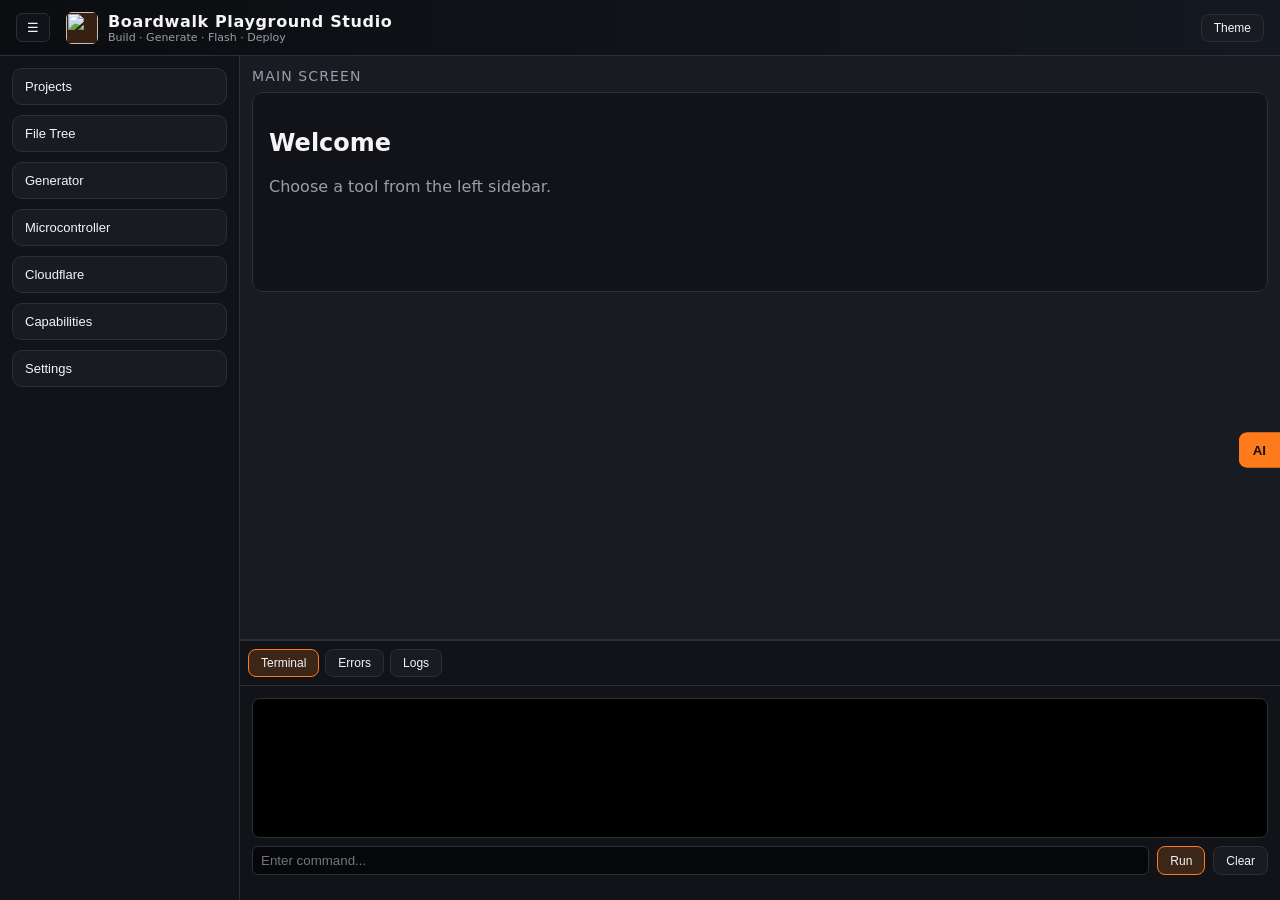
==== commit c6a123ae: "Update index.html" ====
--- a/frontend/index.html
+++ b/frontend/index.html
@@ -57,7 +57,7 @@
         <div class="pg-dock-tabs">
           <button class="pg-dock-tab active" data-dock="terminal">Terminal</button>
           <button class="pg-dock-tab" data-dock="errors">Errors</button>
-          <button class="pg-dock-tab" data-dock="ai">AI Assistant</button>
+          <button class="pg-dock-tab" data-dock="logs">Logs</button>
         </div>
 
         <!-- DOCK PANELS -->
@@ -78,13 +78,9 @@
             <div class="pg-errors-output" id="errors-output"></div>
           </div>
 
-          <!-- AI -->
-          <div class="pg-dock-panel hidden" id="dock-ai">
-            <div class="pg-ai-output" id="ai-output"></div>
-            <div class="pg-ai-input-row">
-              <textarea id="ai-input" class="pg-ai-input" placeholder="Ask your AI assistant..."></textarea>
-              <button id="ai-send" class="pg-btn-primary">Send</button>
-            </div>
+          <!-- LOGS -->
+          <div class="pg-dock-panel hidden" id="dock-logs">
+            <div class="pg-terminal-output" id="logs-output"></div>
           </div>
 
         </div>
@@ -94,43 +90,17 @@
 
   </div>
 
-  <!-- THEME + DOCK LOGIC -->
-  <script>
-    document.addEventListener("DOMContentLoaded", () => {
+  <!-- AI DRAWER (SEPARATE FROM TERMINAL) -->
+  <div id="dock-ai">
+    <div class="pg-ai-output" id="ai-output"></div>
+    <div class="pg-ai-input-row">
+      <textarea id="ai-input" class="pg-ai-input" placeholder="Ask your AI assistant..."></textarea>
+      <button id="ai-send" class="pg-btn-primary">Send</button>
+    </div>
+  </div>
 
-      // Sidebar placeholder (real logic in app.js)
-      document.querySelectorAll(".pg-nav-btn").forEach(btn => {
-        btn.addEventListener("click", () => {
-          const panel = btn.dataset.panel;
-          document.getElementById("main-content").innerHTML =
-            `<h2>${panel}</h2><p class="muted">Loading...</p>`;
-        });
-      });
-
-      // Dock tabs
-      const dockTabs = document.querySelectorAll(".pg-dock-tab");
-      dockTabs.forEach(tab => {
-        tab.addEventListener("click", () => {
-          dockTabs.forEach(t => t.classList.remove("active"));
-          tab.classList.add("active");
-
-          const target = tab.dataset.dock;
-          document.querySelectorAll(".pg-dock-panel").forEach(panel => {
-            panel.classList.add("hidden");
-          });
-          document.getElementById(`dock-${target}`).classList.remove("hidden");
-        });
-      });
-
-      // Theme toggle
-      document.getElementById("theme-toggle").addEventListener("click", () => {
-        const current = document.documentElement.getAttribute("data-theme");
-        const next = current === "industrial" ? "gold" : "industrial";
-        document.documentElement.setAttribute("data-theme", next);
-      });
-
-    });
-  </script>
+  <!-- FLOATING AI BUTTON -->
+  <button id="ai-float-btn">AI</button>
 
   <!-- MAIN APP LOGIC -->
   <script src="static/app.js"></script>
--- a/frontend/static/style.css
+++ b/frontend/static/style.css
@@ -115,7 +115,7 @@
 }
 
 .pg-sidebar {
-  width: 220px;
+  width: 240px;
   background: var(--bg-panel);
   border-right: 1px solid var(--border);
   padding: 12px;
@@ -152,8 +152,6 @@
   flex-direction: column;
   overflow: hidden;
 }
-
-/* MAIN SCREEN */
 
 .pg-main-screen {
   flex: 1;
@@ -180,7 +178,7 @@
 }
 
 /* ============================================================
-   DOCK (BOTTOM)
+   DOCK (BOTTOM) — TERMINAL / LOGS / ERRORS
    ============================================================ */
 
 .pg-dock {
@@ -261,15 +259,50 @@
 }
 
 /* ============================================================
-   AI PANEL
-   ============================================================ */
+   ERRORS PANEL
+   ============================================================ */
+
+.pg-errors-output {
+  background: #1a0b0b;
+  border-radius: 8px;
+  border: 1px solid var(--danger);
+  padding: 10px;
+  font-size: 12px;
+  color: var(--danger);
+  height: 100%;
+  overflow-y: auto;
+}
+
+/* ============================================================
+   AI PANEL — RIGHT SLIDE-OUT (360px)
+   ============================================================ */
+
+#dock-ai {
+  position: fixed;
+  top: 56px;
+  right: 0;
+  bottom: 0;
+  width: 360px;
+  background: var(--bg-panel);
+  border-left: 1px solid var(--border);
+  padding: 12px;
+  display: flex;
+  flex-direction: column;
+  transform: translateX(100%);
+  transition: transform 0.25s ease-out;
+  z-index: 50;
+}
+
+body.ai-open #dock-ai {
+  transform: translateX(0);
+}
 
 .pg-ai-output {
   background: var(--bg-panel-alt);
   border: 1px solid var(--border);
   border-radius: 8px;
   padding: 10px;
-  height: calc(100% - 90px);
+  flex: 1;
   overflow-y: auto;
   font-size: 13px;
 }
@@ -289,6 +322,25 @@
   padding: 8px;
   color: var(--text);
   resize: none;
+}
+
+/* ============================================================
+   FLOATING AI BUTTON (RIGHT EDGE)
+   ============================================================ */
+
+#ai-float-btn {
+  position: fixed;
+  top: 50%;
+  right: 0;
+  transform: translateY(-50%);
+  background: var(--accent);
+  color: #111;
+  padding: 10px 14px;
+  border-radius: 8px 0 0 8px;
+  cursor: pointer;
+  z-index: 60;
+  font-weight: bold;
+  border: none;
 }
 
 /* ============================================================
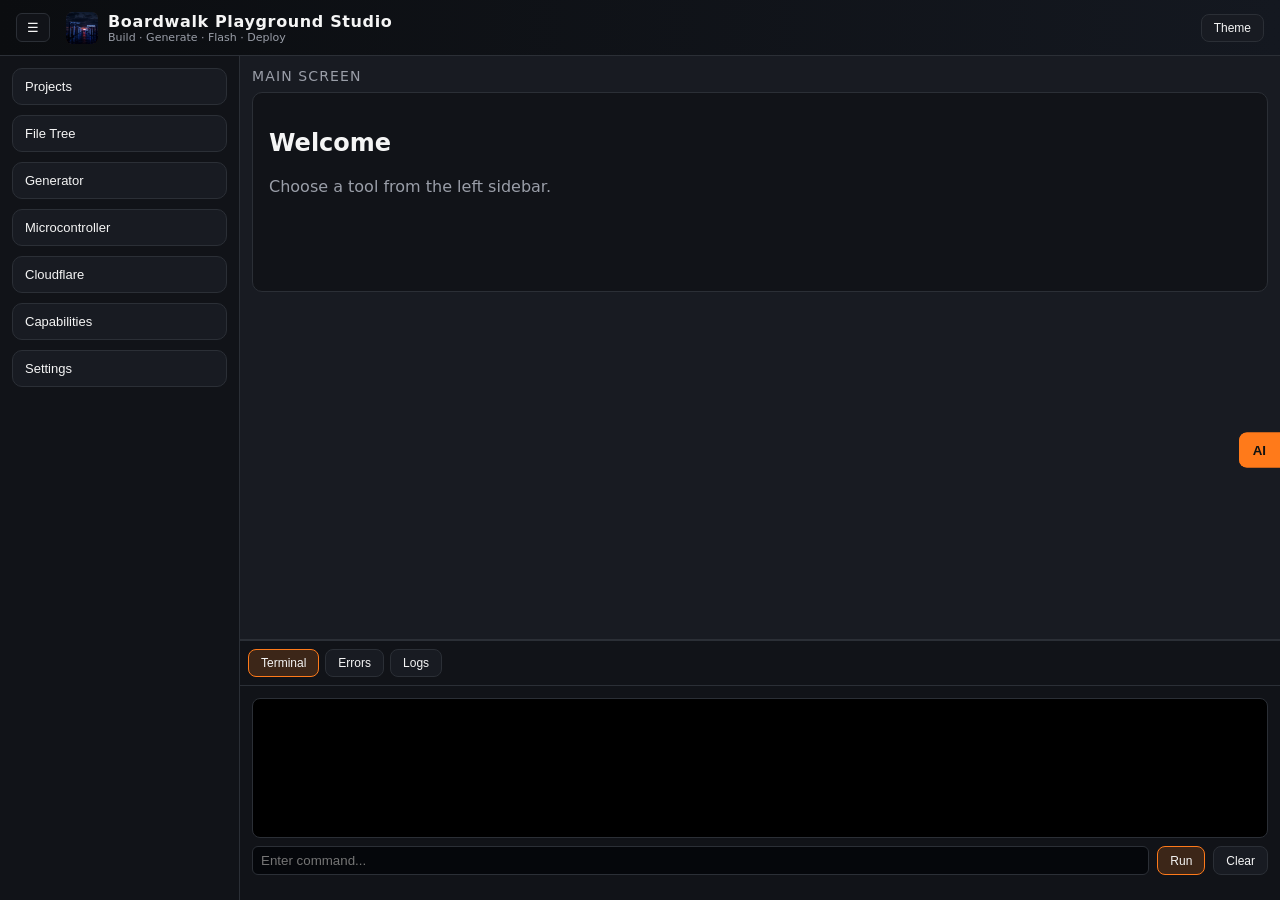
==== commit 1bc02560: "Update index.html" ====
--- a/frontend/index.html
+++ b/frontend/index.html
@@ -13,7 +13,7 @@
     <button id="burger" class="pg-burger">☰</button>
 
     <div class="pg-topbar-title">
-      <img src="/static/logo.png" class="pg-logo" />
+      <img src="static/logo.png" class="pg-logo" />
       <div>
         <div class="pg-title">Boardwalk Playground Studio</div>
         <div class="pg-subtitle">Build · Generate · Flash · Deploy</div>
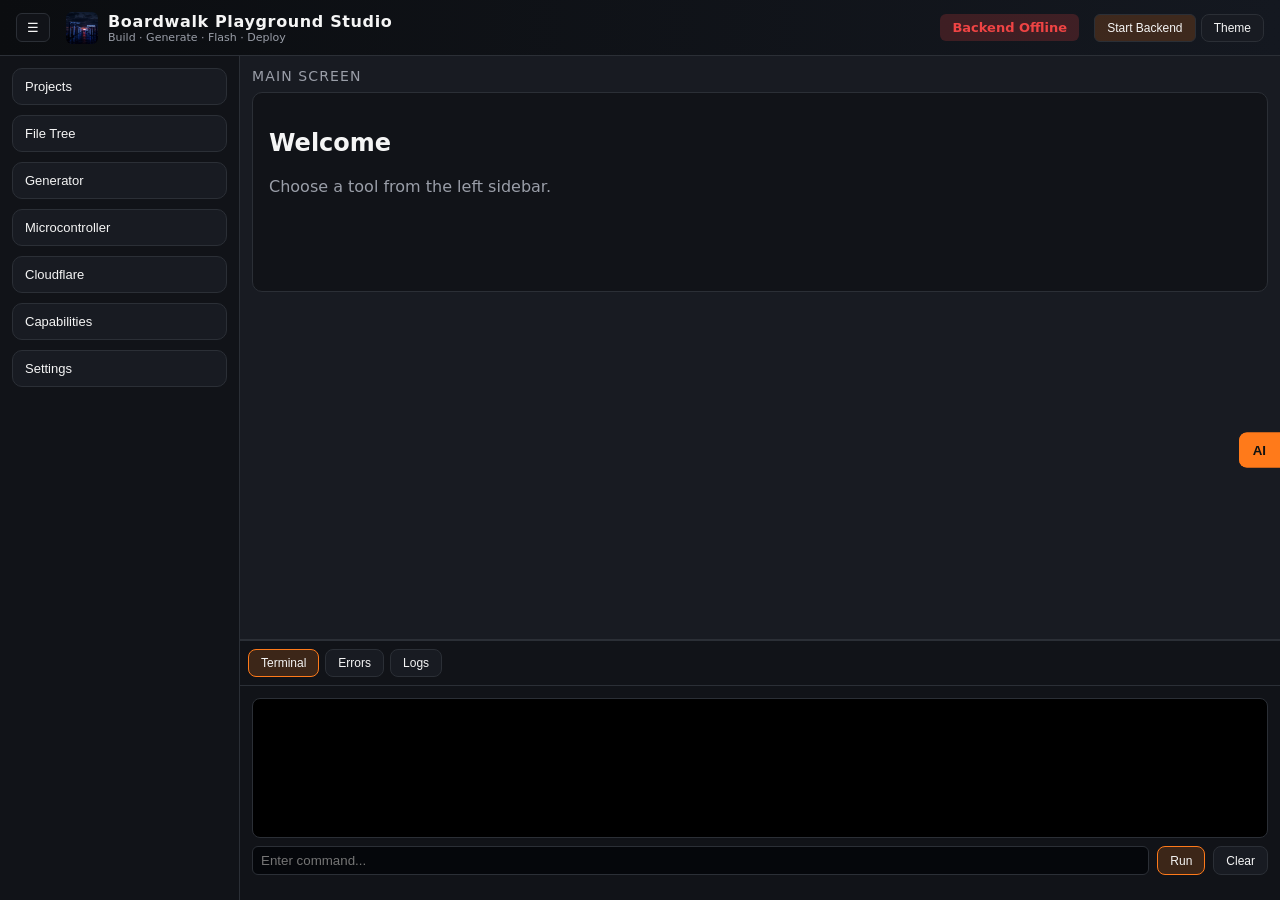
==== commit e93a4e80: "Update index.html" ====
--- a/frontend/index.html
+++ b/frontend/index.html
@@ -4,6 +4,24 @@
   <meta charset="UTF-8" />
   <title>Boardwalk Playground Studio</title>
   <link rel="stylesheet" href="static/style.css" />
+  <style>
+    #backend-status {
+      padding: 6px 12px;
+      border-radius: 6px;
+      margin-left: 10px;
+      font-size: 13px;
+      font-weight: 600;
+    }
+    .status-ok { background:#22c55e33; color:#22c55e; }
+    .status-bad { background:#ef444433; color:#ef4444; }
+    #start-backend-btn {
+      margin-left: 10px;
+      padding: 6px 12px;
+      border-radius: 6px;
+      background: var(--accent-soft);
+      cursor: pointer;
+    }
+  </style>
 </head>
 
 <body class="playground-root">
@@ -21,6 +39,8 @@
     </div>
 
     <div class="pg-topbar-actions">
+      <span id="backend-status" class="status-bad">Checking...</span>
+      <button id="start-backend-btn" class="pg-btn">Start Backend</button>
       <button id="theme-toggle" class="pg-btn">Theme</button>
     </div>
   </header>
@@ -53,17 +73,13 @@
       <!-- BOTTOM DOCK -->
       <section class="pg-dock">
 
-        <!-- DOCK TABS -->
         <div class="pg-dock-tabs">
           <button class="pg-dock-tab active" data-dock="terminal">Terminal</button>
           <button class="pg-dock-tab" data-dock="errors">Errors</button>
           <button class="pg-dock-tab" data-dock="logs">Logs</button>
         </div>
 
-        <!-- DOCK PANELS -->
         <div class="pg-dock-panels">
-
-          <!-- TERMINAL -->
           <div class="pg-dock-panel" id="dock-terminal">
             <div class="pg-terminal-output" id="terminal-output"></div>
             <div class="pg-terminal-input-row">
@@ -73,16 +89,13 @@
             </div>
           </div>
 
-          <!-- ERRORS -->
           <div class="pg-dock-panel hidden" id="dock-errors">
             <div class="pg-errors-output" id="errors-output"></div>
           </div>
 
-          <!-- LOGS -->
           <div class="pg-dock-panel hidden" id="dock-logs">
             <div class="pg-terminal-output" id="logs-output"></div>
           </div>
-
         </div>
       </section>
 
@@ -90,7 +103,7 @@
 
   </div>
 
-  <!-- AI DRAWER (SEPARATE FROM TERMINAL) -->
+  <!-- AI DRAWER -->
   <div id="dock-ai">
     <div class="pg-ai-output" id="ai-output"></div>
     <div class="pg-ai-input-row">
@@ -105,5 +118,31 @@
   <!-- MAIN APP LOGIC -->
   <script src="static/app.js"></script>
 
+  <!-- BACKEND STATUS + START BUTTON LOGIC -->
+  <script>
+    async function checkBackend() {
+      try {
+        const res = await fetch("/api/projects");
+        if (res.ok) {
+          backendStatus.textContent = "Backend Running";
+          backendStatus.className = "status-ok";
+          return true;
+        }
+      } catch (e) {}
+      backendStatus.textContent = "Backend Offline";
+      backendStatus.className = "status-bad";
+      return false;
+    }
+
+    const backendStatus = document.getElementById("backend-status");
+    const startBtn = document.getElementById("start-backend-btn");
+
+    checkBackend();
+
+    startBtn.addEventListener("click", () => {
+      alert("To start the backend, run:\n\npython run.py\n\n(Automatic launching from browser is blocked for security.)");
+    });
+  </script>
+
 </body>
 </html>
